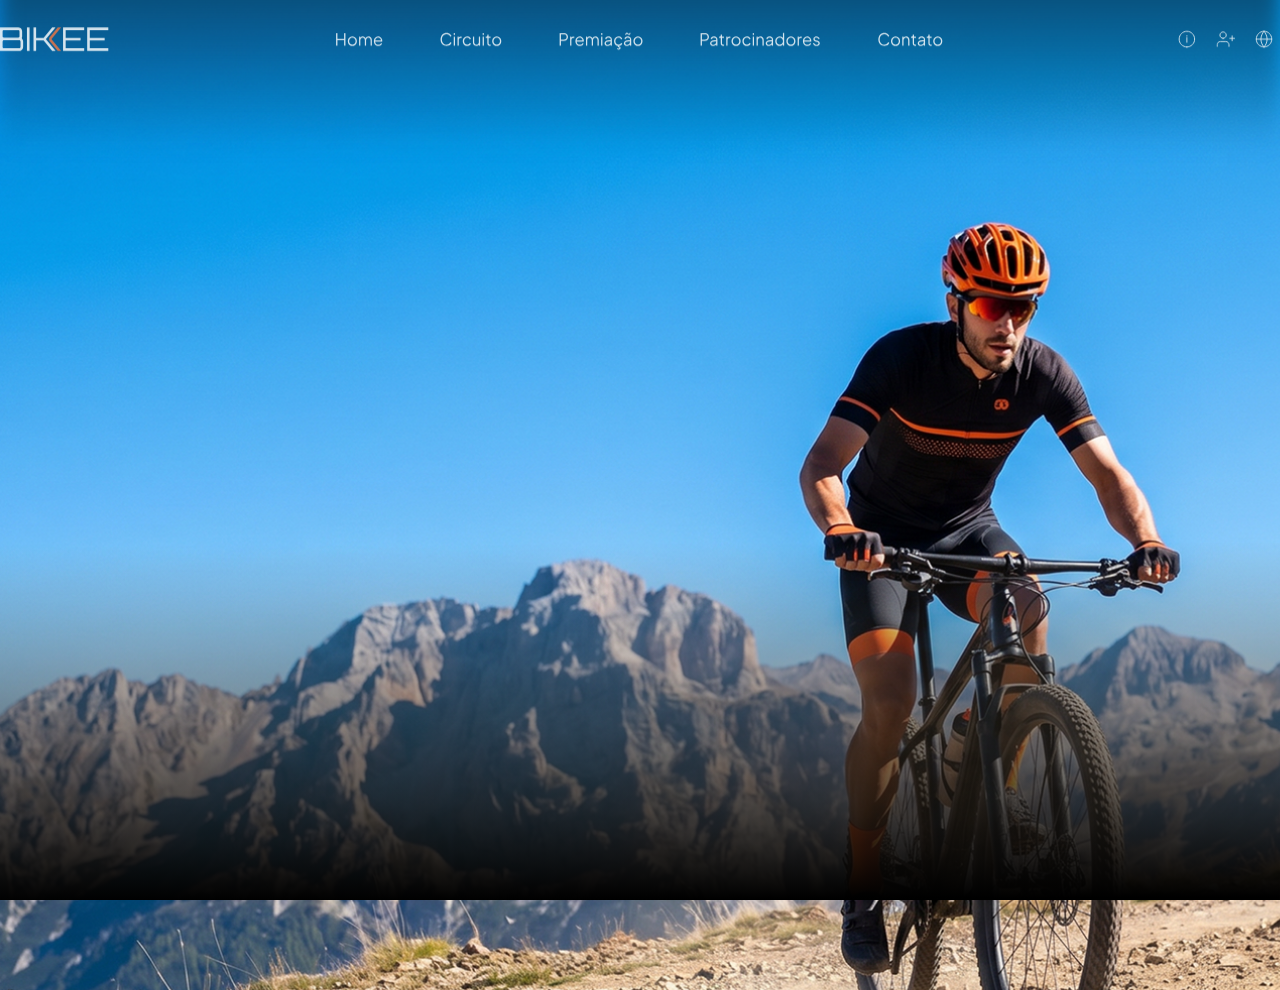
==== 01/index.html @ a7935617 "first commit 01 and 02 branchs" ====
<!doctype html>
<html lang="pt-br">
  <head>
    <meta charset="UTF-8" />
    <meta name="viewport" content="width=device-width, initial-scale=1.0" />
    <title>Hero Section 01 - Bikee</title>
  </head>
  <style>
    * {
      margin: 0;
      padding: 0;
      box-sizing: border-box;
    }

    body {
      /* background: url("bg-hero.jpg") no-repeat center center/cover; */
      width: 100vw;
      height: 100vh;
      overflow: hidden;
      position: relative;

      &::before {
        content: "";
        position: absolute;
        top: -30px;
        left: 0;
        width: 100%;
        height: 180px;
        background: linear-gradient(
          rgba(10, 71, 109, 1) 0%,
          rgba(4, 26, 39, 0) 100%
        );
        z-index: 2;
        filter: blur(10px);
      }

      &::after {
        content: "";
        position: absolute;
        bottom: 0;
        left: 0;
        width: 100%;
        height: 90%;
        background: url("mask.svg") no-repeat center bottom / 100% auto;
      }
    }

    img {
      max-width: 100%;
    }

    .container {
      max-width: 1380px;
      display: flex;
      flex-direction: column;
      justify-content: flex-start;
      align-items: flex-start;
      width: 100vw;
      height: 100vh;
      margin: 0 auto;
      padding: 30px 0 20px 0;
      position: relative;
      z-index: 2;
    }

    .hero-text {
      margin-top: 20vh;
    }

    .info-footer {
      margin-top: auto;
    }

    .icon-big {
      position: absolute;
      bottom: -35%;
      right: -10%;
      transform: translate(-50%, -50%);
      z-index: 1;
    }

    #video {
      position: absolute;
      top: 0;
      left: 0%;
      width: 120%;
      height: 110%;
      overflow: hidden;
      z-index: 0;

      video {
        width: 110%;
        height: 110%;
        object-fit: cover;
      }
    }
  </style>
  <body>
    <!-- video -->
    <div id="video">
      <video autoplay muted loop poster="bg-hero.jpg">
        <source src="video.mp4" type="video/mp4" />
        Your browser does not support the video tag.
      </video>
    </div>

    <div class="container">
      <img src="nav.svg" alt="Bikee" />

      <img src="hero-text.svg" alt="" class="hero-text" />

      <img src="info-footer.svg" alt="" class="info-footer" />
    </div>

    <img src="icon-big-hero.svg" alt="" class="icon-big" />

    <script src="https://cdn.jsdelivr.net/npm/gsap@3.12.7/dist/gsap.min.js"></script>
    <script>
      window.addEventListener("DOMContentLoaded", () => {
        const timeline = gsap.timeline({ defaults: { ease: "power2.out" } });

        timeline.from(
          ".container > img:first-child",
          {
            y: -40,
            opacity: 0,
            duration: 0.8,
          },
          "+=0.8",
        );

        timeline.from(
          ".hero-text",
          {
            y: 40,
            opacity: 0,
            duration: 0.8,
          },
          "+=0.2",
        );

        timeline.from(
          ".info-footer",
          {
            y: 40,
            opacity: 0,
            duration: 0.8,
          },
          "+=0.2",
        );

        timeline.from(
          ".icon-big",
          {
            x: 60,
            opacity: 0,
            duration: 0.9,
          },
          "+=0.15",
        );
      });
    </script>
  </body>
</html>
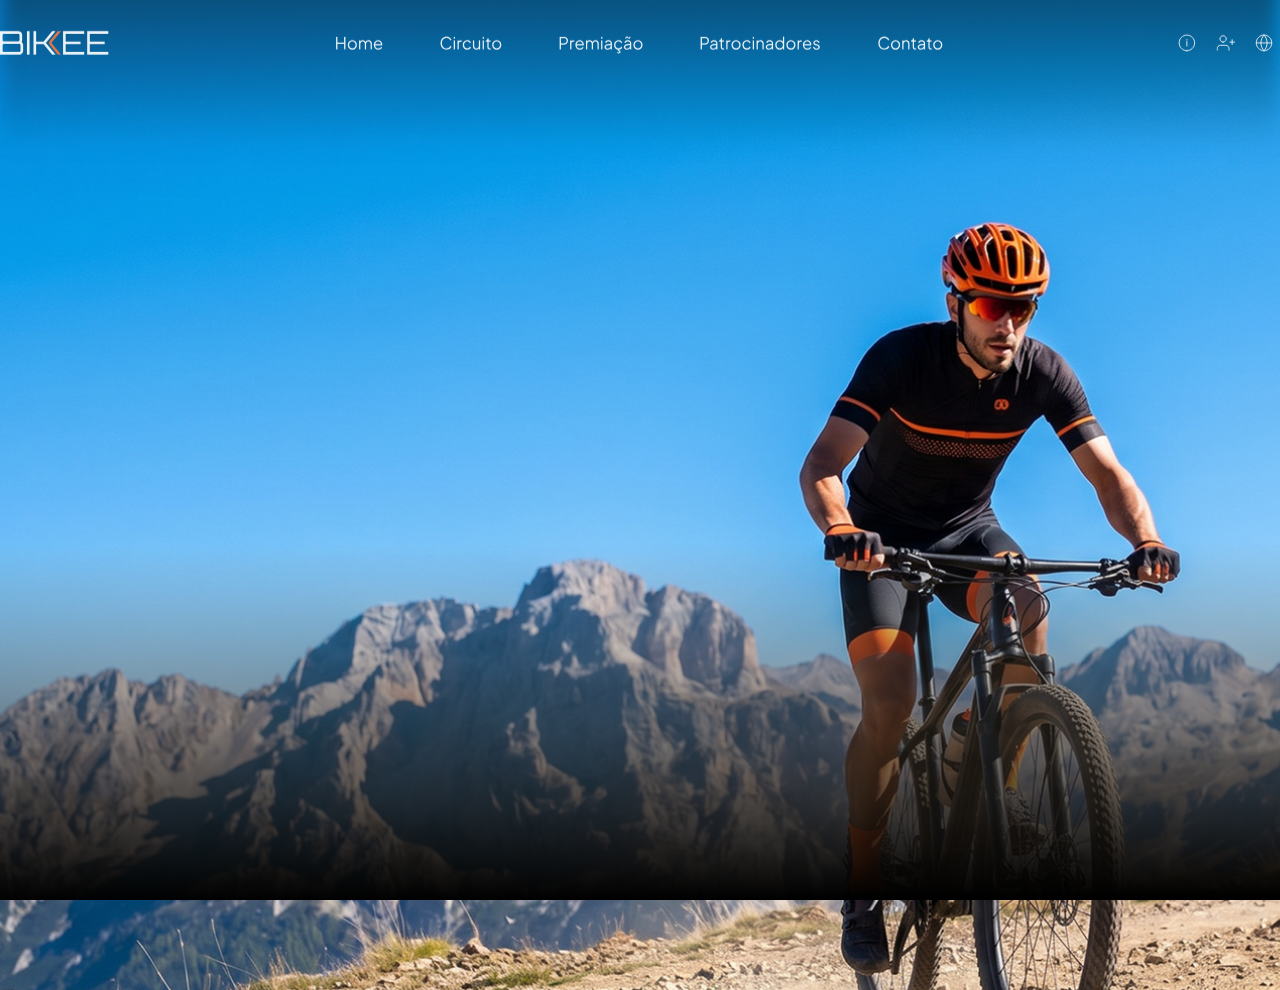
==== commit 8f1084f1: "base 01 and favicons" ====
--- a/01/index.html
+++ b/01/index.html
@@ -1,100 +1,103 @@
 <!doctype html>
 <html lang="pt-br">
   <head>
+    <base href="/01/" />
     <meta charset="UTF-8" />
     <meta name="viewport" content="width=device-width, initial-scale=1.0" />
+    <link rel="shortcut icon" type="image/x-icon" href="favicon.ico" />
     <title>Hero Section 01 - Bikee</title>
-  </head>
-  <style>
-    * {
-      margin: 0;
-      padding: 0;
-      box-sizing: border-box;
-    }
 
-    body {
-      /* background: url("bg-hero.jpg") no-repeat center center/cover; */
-      width: 100vw;
-      height: 100vh;
-      overflow: hidden;
-      position: relative;
-
-      &::before {
-        content: "";
-        position: absolute;
-        top: -30px;
-        left: 0;
-        width: 100%;
-        height: 180px;
-        background: linear-gradient(
-          rgba(10, 71, 109, 1) 0%,
-          rgba(4, 26, 39, 0) 100%
-        );
-        z-index: 2;
-        filter: blur(10px);
+    <style>
+      * {
+        margin: 0;
+        padding: 0;
+        box-sizing: border-box;
       }
 
-      &::after {
-        content: "";
+      body {
+        /* background: url("bg-hero.jpg") no-repeat center center/cover; */
+        width: 100vw;
+        height: 100vh;
+        overflow: hidden;
+        position: relative;
+
+        &::before {
+          content: "";
+          position: absolute;
+          top: -30px;
+          left: 0;
+          width: 100%;
+          height: 180px;
+          background: linear-gradient(
+            rgba(10, 71, 109, 1) 0%,
+            rgba(4, 26, 39, 0) 100%
+          );
+          z-index: 2;
+          filter: blur(10px);
+        }
+
+        &::after {
+          content: "";
+          position: absolute;
+          bottom: 0;
+          left: 0;
+          width: 100%;
+          height: 90%;
+          background: url("mask.svg") no-repeat center bottom / 100% auto;
+        }
+      }
+
+      img {
+        max-width: 100%;
+      }
+
+      .container {
+        max-width: 1380px;
+        display: flex;
+        flex-direction: column;
+        justify-content: flex-start;
+        align-items: flex-start;
+        width: 100vw;
+        height: 100vh;
+        margin: 0 auto;
+        padding: 30px 0 20px 0;
+        position: relative;
+        z-index: 2;
+      }
+
+      .hero-text {
+        margin-top: 20vh;
+      }
+
+      .info-footer {
+        margin-top: auto;
+      }
+
+      .icon-big {
         position: absolute;
-        bottom: 0;
-        left: 0;
-        width: 100%;
-        height: 90%;
-        background: url("mask.svg") no-repeat center bottom / 100% auto;
+        bottom: -35%;
+        right: -10%;
+        transform: translate(-50%, -50%);
+        z-index: 1;
       }
-    }
 
-    img {
-      max-width: 100%;
-    }
+      #video {
+        position: absolute;
+        top: 0;
+        left: 0%;
+        width: 120%;
+        height: 110%;
+        overflow: hidden;
+        z-index: 0;
 
-    .container {
-      max-width: 1380px;
-      display: flex;
-      flex-direction: column;
-      justify-content: flex-start;
-      align-items: flex-start;
-      width: 100vw;
-      height: 100vh;
-      margin: 0 auto;
-      padding: 30px 0 20px 0;
-      position: relative;
-      z-index: 2;
-    }
-
-    .hero-text {
-      margin-top: 20vh;
-    }
-
-    .info-footer {
-      margin-top: auto;
-    }
-
-    .icon-big {
-      position: absolute;
-      bottom: -35%;
-      right: -10%;
-      transform: translate(-50%, -50%);
-      z-index: 1;
-    }
-
-    #video {
-      position: absolute;
-      top: 0;
-      left: 0%;
-      width: 120%;
-      height: 110%;
-      overflow: hidden;
-      z-index: 0;
-
-      video {
-        width: 110%;
-        height: 110%;
-        object-fit: cover;
+        video {
+          width: 110%;
+          height: 110%;
+          object-fit: cover;
+        }
       }
-    }
-  </style>
+    </style>
+  </head>
   <body>
     <!-- video -->
     <div id="video">
